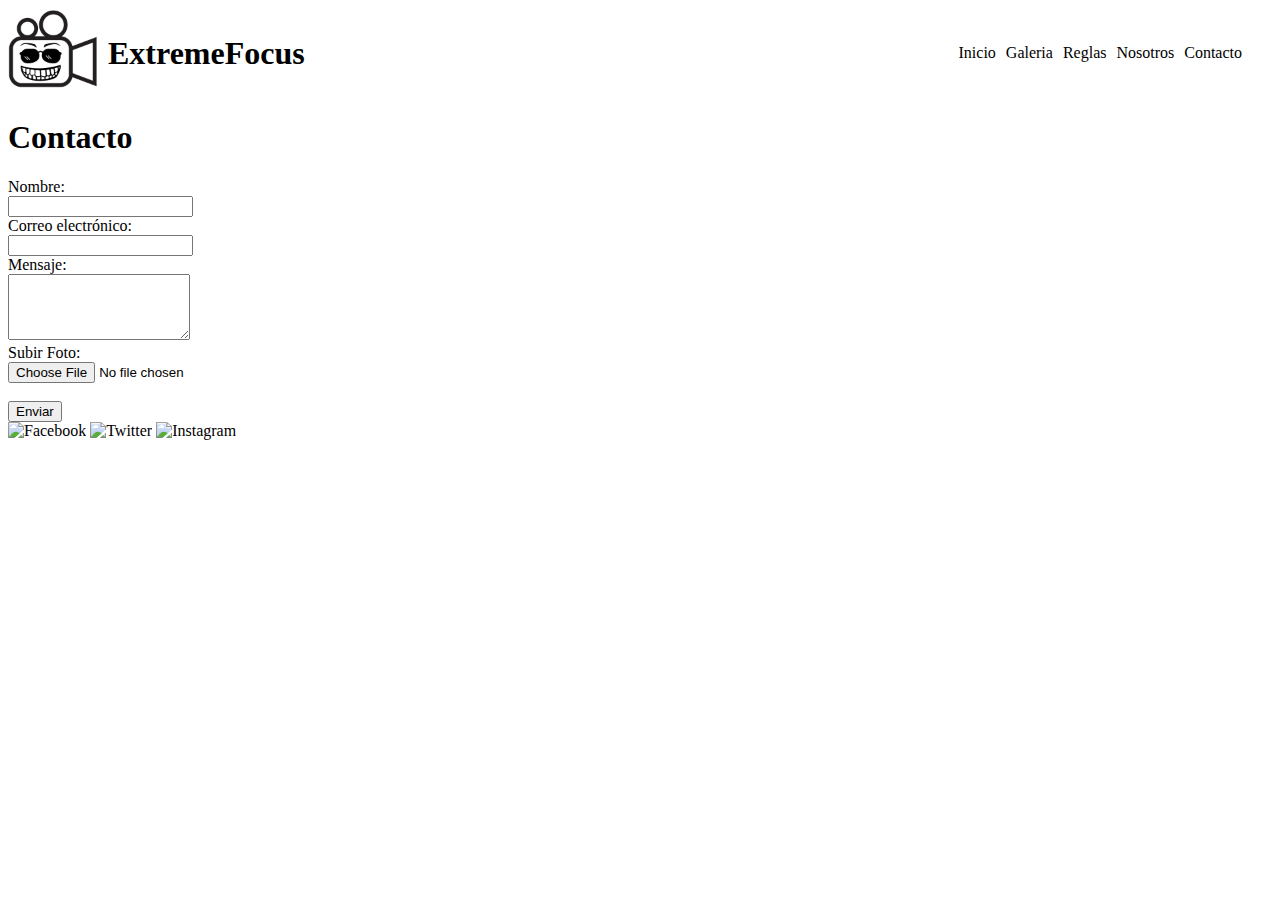
==== pages/contacto.html @ df1dbb67 "Primer commit" ====
<!DOCTYPE html>
<html lang="en">
<head>
    <meta charset="UTF-8">
    <meta name="viewport" content="width=device-width, initial-scale=1.0">
    <title>Contacto</title>
    <link rel="stylesheet" href="../css/styles.css">
</head>
<body>
    <header>
        <img src="../img/extremeFocusLoco.png" class="logo" alt="Logo-ExtremeFocus">
        <h1 class="nombreSitio">ExtremeFocus</h1>
        <nav>
            <ul>
                <li><a href="../index.html">Inicio</a></li>
                <li><a href="./galeria.html">Galeria</a></li>
                <li><a href="./reglas.html">Reglas</a></li>
                <li><a href="./nosotros.html">Nosotros</a></li>
                <li><a href="./contacto.html">Contacto</a></li>
            </ul>
        </nav>
    </header>
    <main>
        <h1>Contacto</h1>
        <form>
            <label for="nombre">Nombre:</label><br>
            <input type="text" id="nombre" name="nombre" required><br>
    
            <label for="email">Correo electrónico:</label><br>
            <input type="email" id="email" name="email" required><br>
    
            <label for="mensaje">Mensaje:</label><br>
            <textarea id="mensaje" name="mensaje" rows="4" required></textarea><br>
    
            <label for="foto">Subir Foto:</label><br>
            <input type="file" id="foto" name="foto" accept="image/*"><br><br>
    
            <input type="submit" value="Enviar">
        </form>
    </main>
    <footer>
        <a href="https://www.facebook.com/nombrePagina" target="_blank"><img src="facebook-logo.png" alt="Facebook"></a>
        <a href="https://twitter.com/nombrePagina" target="_blank"><img src="twitter-logo.png" alt="Twitter"></a>
        <a href="https://www.instagram.com/nombrePagina" target="_blank"><img src="instagram-logo.png" alt="Instagram"></a>
    </footer>
</body>
</html>
---- css/styles.css ----
header {
    display: flex;
    align-items: center;
}

nav{
    margin-left: auto; /* Empuja el nav hacia el lado derecho del contenedor flexible */
}
.nombreSitio {
    margin-left: 10px; 
}
.logo{
    width: 90px; 
}

ul{
    display: flex;
    margin-right: 20px; 
    list-style-type: none;
}

li a{
    margin-right: 10px;
    text-decoration: none; /* Elimina el subrayado de los enlaces */
    color: black; /* Cambia el color del texto de los enlaces si es necesario */
}

footer a{
    text-decoration: none; /* Elimina el subrayado de los enlaces */
    color: black; /* Cambia el color del texto de los enlaces si es necesario */
}
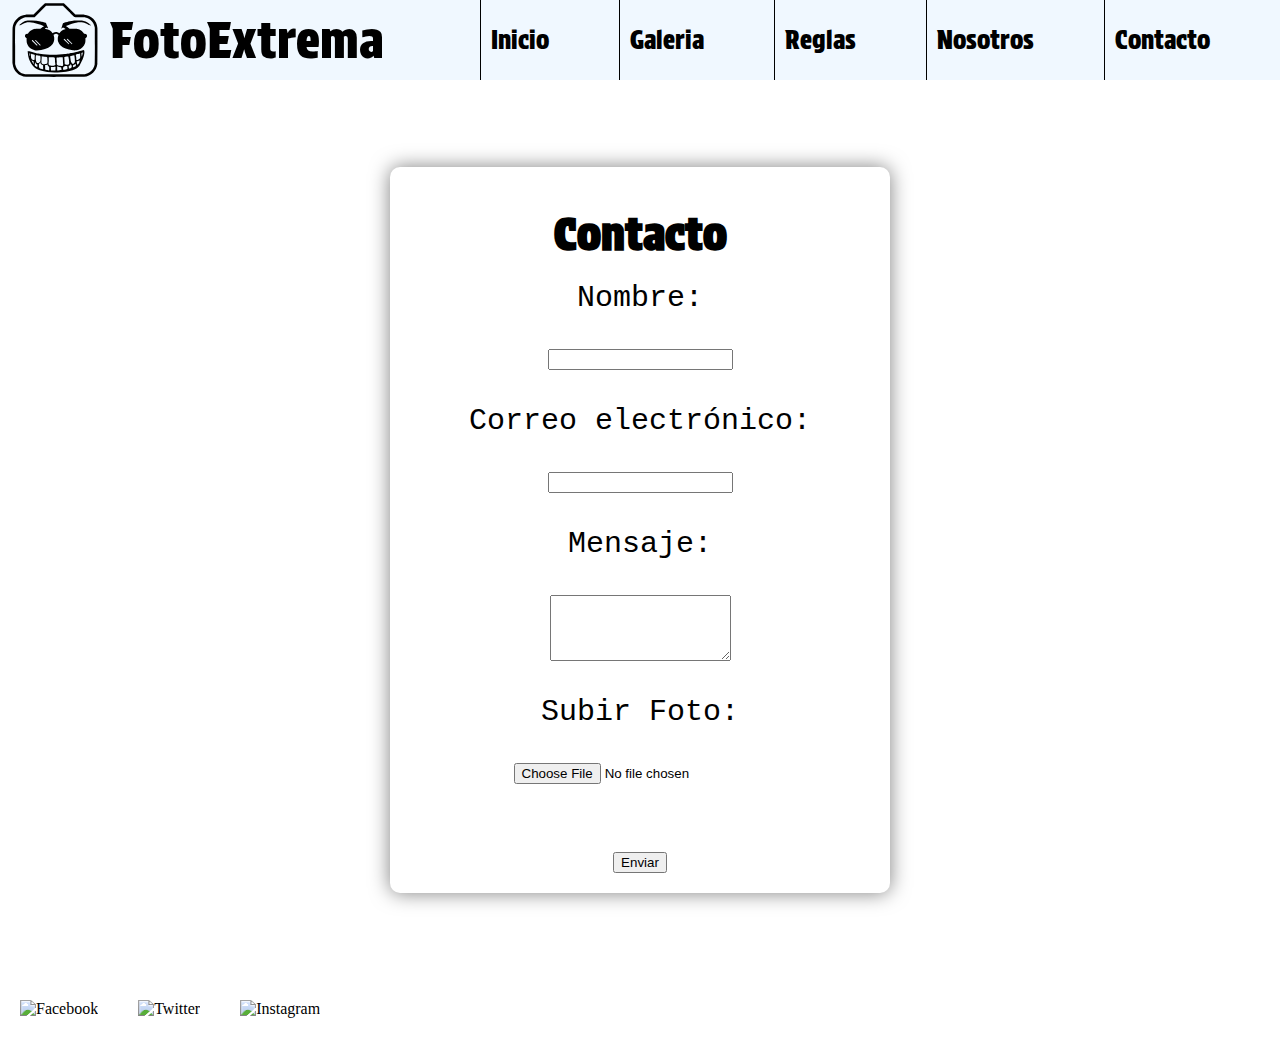
==== commit c6c15f45: "Galeria com Flex" ====
--- a/pages/contacto.html
+++ b/pages/contacto.html
@@ -5,11 +5,16 @@
     <meta name="viewport" content="width=device-width, initial-scale=1.0">
     <title>Contacto</title>
     <link rel="stylesheet" href="../css/styles.css">
+    <link rel="preconnect" href="https://fonts.googleapis.com">
+    <link rel="preconnect" href="https://fonts.gstatic.com" crossorigin>
+    <link href="https://fonts.googleapis.com/css2?family=Protest+Strike&family=Sen&family=Special+Elite&display=swap" rel="stylesheet">
 </head>
 <body>
     <header>
-        <img src="../img/extremeFocusLoco.png" class="logo" alt="Logo-ExtremeFocus">
-        <h1 class="nombreSitio">ExtremeFocus</h1>
+        <a href="../index.html" class="logoPagina">
+            <img src="../img/FotoExtrema.svg" class="logo" alt="Logo-ExtremeFocus">
+            <h1 class="nombreSitio">FotoExtrema</h1>
+        </a>
         <nav>
             <ul>
                 <li><a href="../index.html">Inicio</a></li>
@@ -21,22 +26,24 @@
         </nav>
     </header>
     <main>
-        <h1>Contacto</h1>
-        <form>
-            <label for="nombre">Nombre:</label><br>
-            <input type="text" id="nombre" name="nombre" required><br>
-    
-            <label for="email">Correo electrónico:</label><br>
-            <input type="email" id="email" name="email" required><br>
-    
-            <label for="mensaje">Mensaje:</label><br>
-            <textarea id="mensaje" name="mensaje" rows="4" required></textarea><br>
-    
-            <label for="foto">Subir Foto:</label><br>
-            <input type="file" id="foto" name="foto" accept="image/*"><br><br>
-    
-            <input type="submit" value="Enviar">
-        </form>
+        <div class="formulario">
+            <form>
+                <h1>Contacto</h1>
+                <label for="nombre">Nombre:</label><br>
+                <input type="text" id="nombre" name="nombre" required><br>
+        
+                <label for="email">Correo electrónico:</label><br>
+                <input type="email" id="email" name="email" required><br>
+        
+                <label for="mensaje">Mensaje:</label><br>
+                <textarea id="mensaje" name="mensaje" rows="4" required></textarea><br>
+        
+                <label for="foto">Subir Foto:</label><br>
+                <input type="file" id="foto" name="foto" accept="image/*"><br><br>
+        
+                <input type="submit" value="Enviar">
+            </form>
+        </div>      
     </main>
     <footer>
         <a href="https://www.facebook.com/nombrePagina" target="_blank"><img src="facebook-logo.png" alt="Facebook"></a>
--- a/css/styles.css
+++ b/css/styles.css
@@ -1,31 +1,148 @@
+*{
+    margin: 0;
+}
+
 header {
     display: flex;
     align-items: center;
+    height: 80px; /* Altura deseada del encabezado */
+    background-color: aliceblue;
 }
 
-nav{
-    margin-left: auto; /* Empuja el nav hacia el lado derecho del contenedor flexible */
+nav {
+    margin-left: auto;
+    font-family: "Protest Strike", sans-serif;
+    font-style: normal;
+    font-size: 25px;
+    height: 100%; /* Ajustar el tamaño del nav al 100% de la altura del encabezado */
+}
+
+nav li {
+    margin-right: 50px;
+    border-left: 1px solid black;
+    padding: 0 10px;
+    height: 100%; /* Ajustar el tamaño de los elementos li al 100% de la altura de la lista */
+    display: flex;
+    align-items: center;
+}
+.logoPagina{
+    display: flex;
+    text-decoration: none;
+    align-items: center;
+    margin: 10px;
 }
 .nombreSitio {
-    margin-left: 10px; 
+    margin-left: 10px;
+    font-family: "Protest Strike", sans-serif;
+    font-weight: 400;
+    font-style: normal;
+    font-size: 50px;
+    justify-content: center;
+    color: black;
 }
 .logo{
     width: 90px; 
 }
 
-ul{
+ul {
     display: flex;
-    margin-right: 20px; 
-    list-style-type: none;
+    align-items: center;
+    height: 100%; /* Ajustar el tamaño de la lista al 100% de la altura del nav */
+    margin: 0;
+    padding: 0;
 }
-
 li a{
     margin-right: 10px;
     text-decoration: none; /* Elimina el subrayado de los enlaces */
-    color: black; /* Cambia el color del texto de los enlaces si es necesario */
+    color: black; /* Cambia el color del texto de los enlaces */
+}
+
+footer{
+    display: flex;
 }
 
 footer a{
-    text-decoration: none; /* Elimina el subrayado de los enlaces */
-    color: black; /* Cambia el color del texto de los enlaces si es necesario */
-}+    text-decoration: none; 
+    color: black; 
+    margin: 20px;
+}
+/* --- INDEX --- */
+
+.imagenPortada{
+    width: 100%;
+}
+
+.imagenPortada img{
+    width: 100%;
+    height: auto;
+}
+
+/* --- GALERIA --- */
+
+.categorias {
+    width: 100%; /* Ajustar el ancho al 100% del contenedor */
+    display: flex; /* Usar flexbox para alinear las categorías */
+    flex-wrap: wrap; /* Permitir que las categorías se envuelvan a una nueva línea si no caben */
+    align-items: center;
+    justify-content: center;
+}
+
+.categoria {
+    width: calc(50% - 40px); /* Ancho del 50% menos el espaciado (padding) */
+    max-width: 500px; /* Ancho máximo del formulario */
+    margin: 20px; /* Espaciado externo entre las categorías */
+    padding: 20px; /* Espaciado interno */
+    border-radius: 10px; /* Bordes redondeados */
+    box-sizing: border-box; /* Ajusta el ancho y alto del formulario para incluir bordes y rellenos */
+    box-shadow: 0px 0px 20px rgba(0, 0, 0, 0.5); /* Sombras con desplazamiento horizontal y vertical de 0px, desenfoque de 10px y color negro con opacidad de 0.5 */
+}
+.categoria img{
+    max-width: 100%;
+    height: auto;
+    width: 700px;
+    height: 350px;
+    display: block;
+}
+
+.categoria h2{
+    display: flex;
+    font-family: "Protest Strike", sans-serif;
+    font-style: normal;
+    font-size: 30px;
+    align-items: center;
+    justify-content: center;
+    padding: 15px;
+}
+/* --- REGLAS --- */
+
+/* --- NOSOTROS --- */
+
+/* --- CONTACTO --- */
+
+.formulario {
+    display: flex;
+    justify-content: center; /* Para centrar horizontalmente */
+    align-items: center; /* Para centrar verticalmente */
+    height: 100vh; /* Opcional: para ocupar toda la altura de la ventana */
+    font-family: 'Courier New', Courier, monospace;
+    font-size: 30px;
+}
+.formulario h1{
+    padding: 20px;
+    font-family: "Protest Strike", sans-serif;
+    font-style: normal;
+    font-size: 45px;
+}
+form{
+    width: 50%; /* Ancho del formulario */
+    max-width: 500px; /* Ancho máximo del formulario */
+    padding: 20px; /* Espaciado interno */
+    border-radius: 10px; /* Bordes redondeados */
+    box-sizing: border-box; /* Ajusta el ancho y alto del formulario para incluir bordes y rellenos */
+    box-shadow: 0px 0px 20px rgba(0, 0, 0, 0.5); /* Sombras con desplazamiento horizontal y vertical de 0px, desenfoque de 10px y color negro con opacidad de 0.5 */
+    display: flex;
+    flex-direction: column; /* Alinear los elementos del formulario en una columna */
+    justify-content: center; /* Para centrar horizontalmente */
+    align-items: center; /* Para centrar verticalmente */
+}
+
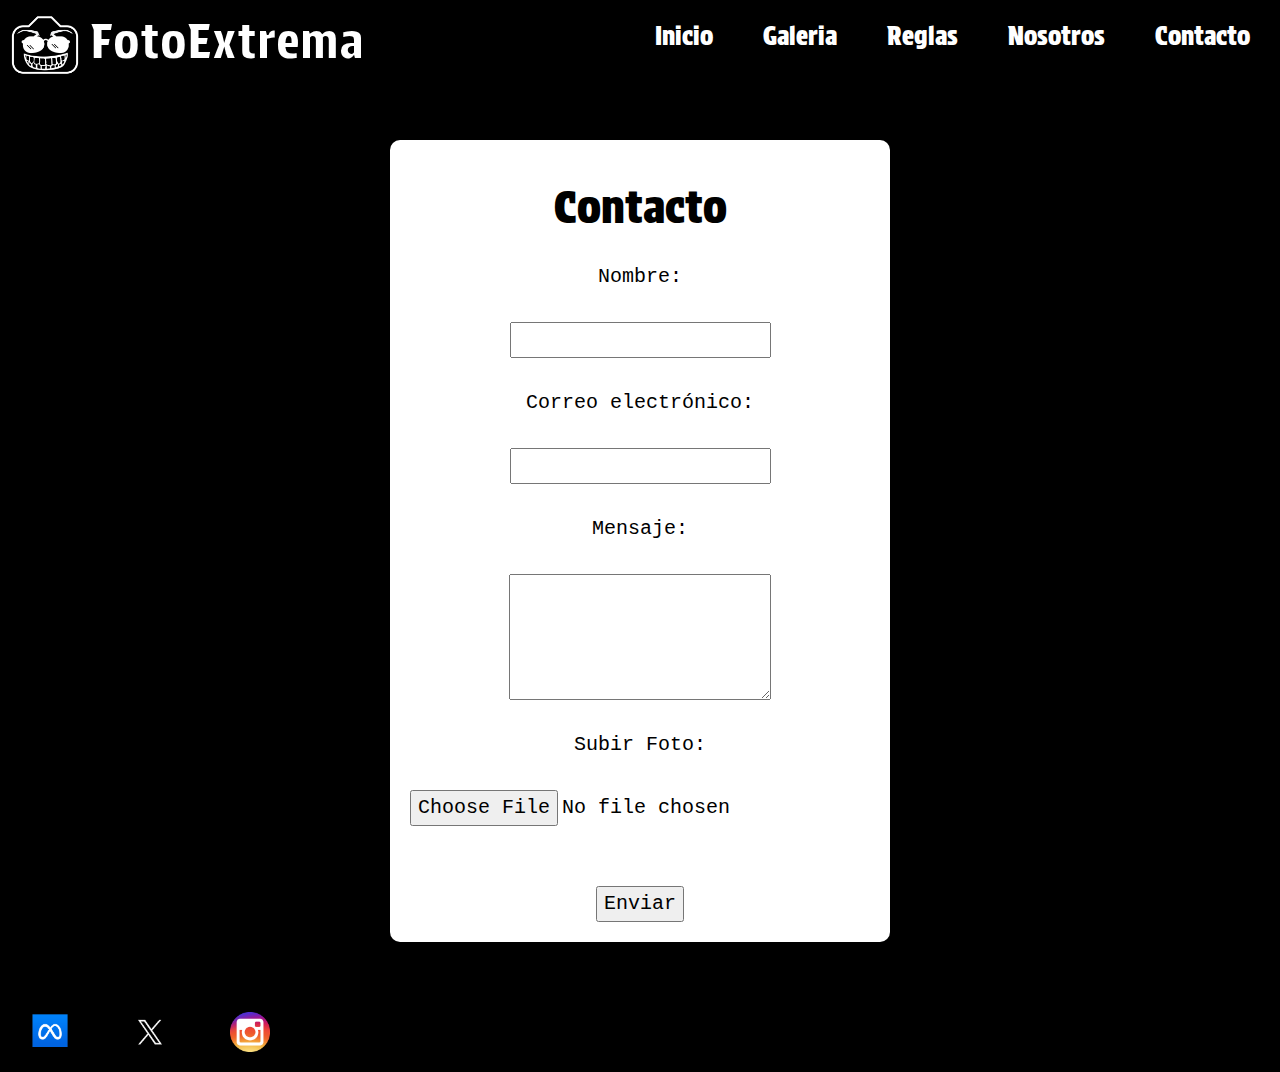
==== commit fa51d8fb: "Con Diseño Responsive" ====
--- a/pages/contacto.html
+++ b/pages/contacto.html
@@ -8,11 +8,12 @@
     <link rel="preconnect" href="https://fonts.googleapis.com">
     <link rel="preconnect" href="https://fonts.gstatic.com" crossorigin>
     <link href="https://fonts.googleapis.com/css2?family=Protest+Strike&family=Sen&family=Special+Elite&display=swap" rel="stylesheet">
+    <link href="https://cdn.jsdelivr.net/npm/bootstrap@5.3.3/dist/css/bootstrap.min.css" rel="stylesheet" integrity="sha384-QWTKZyjpPEjISv5WaRU9OFeRpok6YctnYmDr5pNlyT2bRjXh0JMhjY6hW+ALEwIH" crossorigin="anonymous">
 </head>
 <body>
     <header>
         <a href="../index.html" class="logoPagina">
-            <img src="../img/FotoExtrema.svg" class="logo" alt="Logo-ExtremeFocus">
+            <img src="../img/FotoExtrema1.png" class="logo" alt="Logo-ExtremeFocus">
             <h1 class="nombreSitio">FotoExtrema</h1>
         </a>
         <nav>
@@ -28,7 +29,7 @@
     <main>
         <div class="formulario">
             <form>
-                <h1>Contacto</h1>
+                <h1 class="contactoTitulo">Contacto</h1>
                 <label for="nombre">Nombre:</label><br>
                 <input type="text" id="nombre" name="nombre" required><br>
         
@@ -46,9 +47,9 @@
         </div>      
     </main>
     <footer>
-        <a href="https://www.facebook.com/nombrePagina" target="_blank"><img src="facebook-logo.png" alt="Facebook"></a>
-        <a href="https://twitter.com/nombrePagina" target="_blank"><img src="twitter-logo.png" alt="Twitter"></a>
-        <a href="https://www.instagram.com/nombrePagina" target="_blank"><img src="instagram-logo.png" alt="Instagram"></a>
+        <a href="https://www.facebook.com/" target="_blank"><img src="../img/MetaLogo.png" alt="Logo Meta"></a>
+        <a href="https://twitter.com/" target="_blank"><img src="../img/XLogo.png" alt="Logo X"></a>
+        <a href="https://www.instagram.com/" target="_blank"><img src="../img/InstagramLogo.png" alt="Logo Instagram"></a>
     </footer>
 </body>
 </html>--- a/css/styles.css
+++ b/css/styles.css
@@ -5,8 +5,7 @@
 header {
     display: flex;
     align-items: center;
-    height: 80px; /* Altura deseada del encabezado */
-    background-color: aliceblue;
+    background-color: black;
 }
 
 nav {
@@ -15,15 +14,17 @@
     font-style: normal;
     font-size: 25px;
     height: 100%; /* Ajustar el tamaño del nav al 100% de la altura del encabezado */
+
+
 }
 
 nav li {
-    margin-right: 50px;
-    border-left: 1px solid black;
-    padding: 0 10px;
+
+    padding: 0 20px;
     height: 100%; /* Ajustar el tamaño de los elementos li al 100% de la altura de la lista */
     display: flex;
     align-items: center;
+
 }
 .logoPagina{
     display: flex;
@@ -38,10 +39,12 @@
     font-style: normal;
     font-size: 50px;
     justify-content: center;
-    color: black;
+    color: white;
+    -webkit-text-stroke-width: 2px; /* Ancho del contorno */
+    -webkit-text-stroke-color: black; /* Color del contorno */
 }
 .logo{
-    width: 90px; 
+    width: 70px; 
 }
 
 ul {
@@ -54,16 +57,22 @@
 li a{
     margin-right: 10px;
     text-decoration: none; /* Elimina el subrayado de los enlaces */
-    color: black; /* Cambia el color del texto de los enlaces */
+    color: white; /* Cambia el color del texto de los enlaces */
+}
+
+main{
+    background-color: black;
+    color: white;
 }
 
 footer{
     display: flex;
+    background-color: black;
 }
 
 footer a{
     text-decoration: none; 
-    color: black; 
+    color: white; 
     margin: 20px;
 }
 /* --- INDEX --- */
@@ -79,43 +88,111 @@
 
 /* --- GALERIA --- */
 
+.galeria{
+    padding-top: 20px;/*Separa el main del header sin mostrar una franja blanca como ocurría con margin-top*/
+}
+
 .categorias {
-    width: 100%; /* Ajustar el ancho al 100% del contenedor */
-    display: flex; /* Usar flexbox para alinear las categorías */
-    flex-wrap: wrap; /* Permitir que las categorías se envuelvan a una nueva línea si no caben */
-    align-items: center;
-    justify-content: center;
+    padding: 20px;
+    background-color: black;
+    display: grid;
+    grid-template-columns: repeat(2, 1fr);
+    grid-template-rows: repeat(4, 300px);
+    grid-template-areas: /*Debe ajustarse a la cantidad de filas y columnas declaradas */
+        "img1 img1"
+        "img2 img3"
+        "img4 img4"
+        "img5 img6"; 
+        grid-gap: 20px; /* Espacio entre las tarjetas */
+}
+
+.categoria1 {
+    grid-area: img1;
+}
+
+.categoria4 {
+    grid-area: img4;
 }
 
 .categoria {
-    width: calc(50% - 40px); /* Ancho del 50% menos el espaciado (padding) */
-    max-width: 500px; /* Ancho máximo del formulario */
-    margin: 20px; /* Espaciado externo entre las categorías */
+    display: flex; /* Usa flexbox para alinear contenido */
+    justify-content: center; /* Centra horizontalmente el contenido */
+    align-items: center; /* Centra verticalmente el contenido */
+    flex-direction: column; /* Alinea los elementos en una columna */
+    background-color: #f0f0f0; /* Color de fondo de las tarjetas */
+    border-radius: 10px; /* Bordes redondeados */
     padding: 20px; /* Espaciado interno */
-    border-radius: 10px; /* Bordes redondeados */
-    box-sizing: border-box; /* Ajusta el ancho y alto del formulario para incluir bordes y rellenos */
-    box-shadow: 0px 0px 20px rgba(0, 0, 0, 0.5); /* Sombras con desplazamiento horizontal y vertical de 0px, desenfoque de 10px y color negro con opacidad de 0.5 */
-}
+    box-shadow: 0px 0px 10px rgba(0, 0, 0, 0.1); /* Sombra */
+    overflow: hidden; /* Oculta cualquier contenido que desborde */
+    width: auto; /* Ajusta el ancho del contenedor */
+    height: auto; /* Ajusta el alto del contenedor */
+    background-image: url('https://wallpapercave.com/wp/JoFTfPX.jpg');
+    transition: transform 0.3s; /* Transición suave para el efecto de ampliación */
+}
+
+.categoria:hover {
+    transform: scale(1.05); /* Amplía la tarjeta en un 5% al hacer hover */
+    cursor: pointer; /* Cambia el cursor a una mano señalando */
+}
+
 .categoria img{
-    max-width: 100%;
-    height: auto;
-    width: 700px;
-    height: 350px;
-    display: block;
+    width: 100%;
+    height: 100%;/*SS [Se corta la imagen]: Ajustando la imagen a la altura del contenedor*/
+    object-fit: contain; /* Ajusta la imagen manteniendo su relación de aspecto original */
+    margin-bottom: 50px;
 }
 
 .categoria h2{
-    display: flex;
-    font-family: "Protest Strike", sans-serif;
-    font-style: normal;
+    font-family: "Protest Strike", sans-serif;
+    font-style: normal;
+    color: white;
+    -webkit-text-stroke-width: 0.5px; /* Ancho del contorno */
+    -webkit-text-stroke-color: black; /* Color del contorno */
     font-size: 30px;
-    align-items: center;
-    justify-content: center;
-    padding: 15px;
+    text-align: center; /* Centra el texto */
+    margin: 0; /* Elimina el margen por defecto del título */
+    text-overflow: ellipsis; /* Agrega puntos suspensivos si el texto es demasiado largo */
+    white-space: nowrap; /* Evita que el texto se divida en múltiples líneas */
+    margin-top: 60px; /*** Buscar otra forma de evitar que el titulo se corte ***/
+    margin-bottom: 10px;
 }
 /* --- REGLAS --- */
 
+.col{
+    padding-bottom: 30px;
+}
+
+.col p{
+    margin-bottom: 40px;
+}
+
+.tituloReglas{
+    padding-top: 50px;
+    padding-bottom: 30px;
+    font-family: "Protest Strike", sans-serif;
+    font-style: normal;
+    font-size: 45px;
+}
+
+.reglasTitulos{
+    font-size: 20px;
+}
+
 /* --- NOSOTROS --- */
+.nosotros {
+    padding-bottom: 20px;
+    display: flex;
+    justify-content: center; /* Centrar horizontalmente */
+    align-items: center; /* Centrar verticalmente */
+    
+}
+
+.nosotrosTexto {
+    font-size: 20px;
+    text-align: center; /* Centrar horizontalmente el texto */
+    padding: 50px; /* Espaciado interno */
+    width: 50%;
+}
 
 /* --- CONTACTO --- */
 
@@ -123,9 +200,11 @@
     display: flex;
     justify-content: center; /* Para centrar horizontalmente */
     align-items: center; /* Para centrar verticalmente */
-    height: 100vh; /* Opcional: para ocupar toda la altura de la ventana */
+    height: auto;
+    padding: 50px;
     font-family: 'Courier New', Courier, monospace;
-    font-size: 30px;
+    font-size: 20px;
+    color: black;
 }
 .formulario h1{
     padding: 20px;
@@ -134,6 +213,7 @@
     font-size: 45px;
 }
 form{
+    background-color: white;
     width: 50%; /* Ancho del formulario */
     max-width: 500px; /* Ancho máximo del formulario */
     padding: 20px; /* Espaciado interno */
@@ -146,3 +226,44 @@
     align-items: center; /* Para centrar verticalmente */
 }
 
+.formulario input[type="file"] {
+    width: 100%; /* Ajusta el ancho del input al 100% del contenedor */
+}
+footer img{
+    width: 40px;
+    height: auto; 
+    margin: 0 10px;
+}
+
+/* Diseño Responsive */
+
+/* Mobile */ 
+
+
+@media only screen and (max-width: 500px) {
+    header{
+        flex-direction: column;
+        align-items: center;
+        justify-content: center;
+        width: 100%; 
+    }
+    footer{
+        justify-content: center;
+    }
+    nav{
+        padding-top: 10px;
+        margin-left: unset;
+        transform: scale(0.7);
+    }
+    .logoPagina{
+        transform: scale(0.9);
+    }
+    .nombreSitio{
+        transform: scale(0.9);
+    }
+    input, textarea .contactoTitulo{
+        width: 80%;
+    }
+
+}
+
